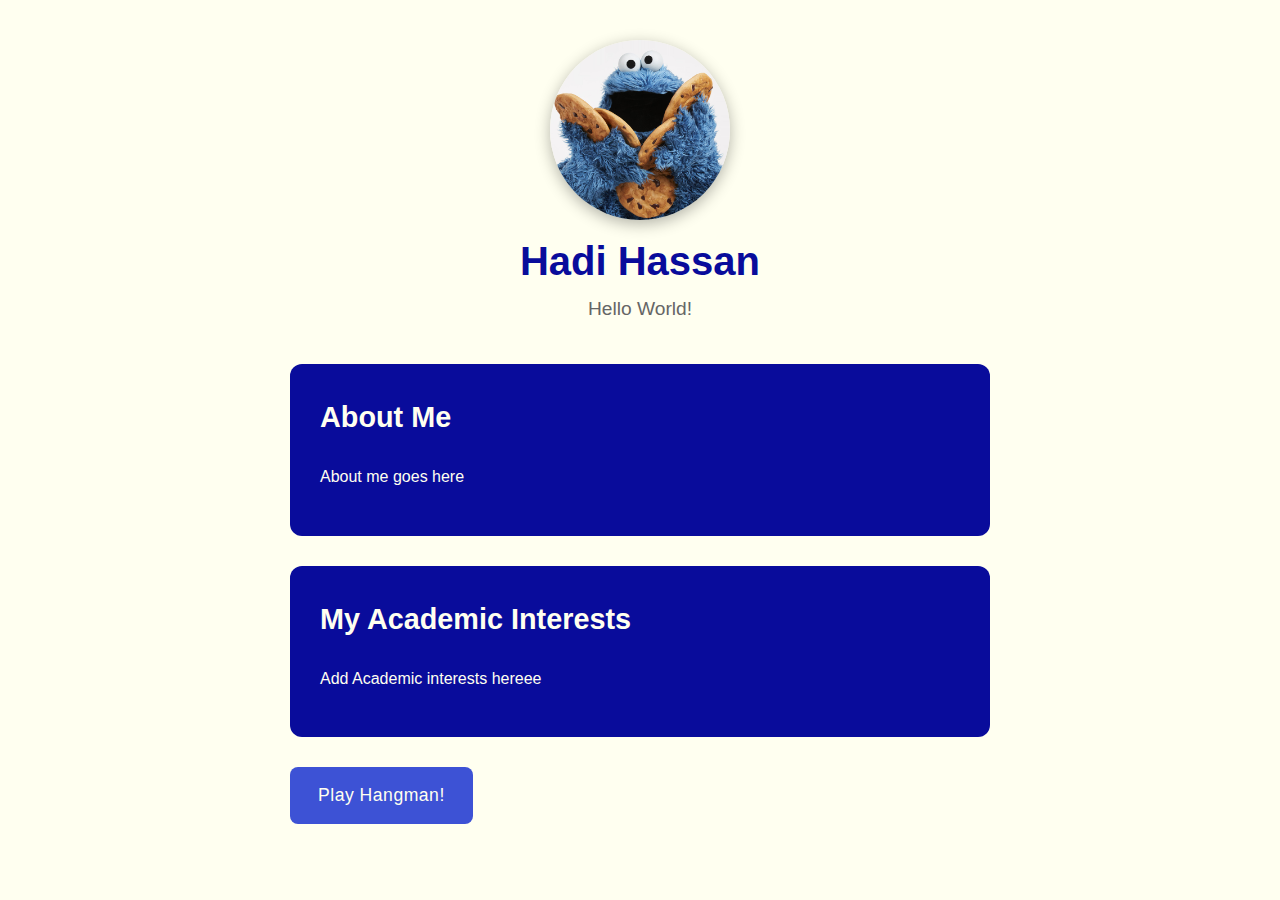
==== index.html @ dd580e77 "initial commit - worked on homepage and added image assets" ====
<!DOCTYPE html>
<html lang="en">
<head>
    <meta charset="UTF-8">
    <title>Hadi Hassan</title>
    <link rel="stylesheet" href="styles.css">
</head>
<body>
    <div class="container">
        <div class="profile-section">
            <img src="images\about\profile-pic.jpeg" alt="Profile Pic" class="profile-pic">
            <h1>Hadi Hassan</h1>
            <p>Hello World!</p>
        </div>
        <div class="about-section">
            <h2>About Me</h2>
            <p>About me goes here </p>
        </div>

        <div class="academic-interests-section">
            <h2>My Academic Interests</h2>
            <p>Add Academic interests hereee</p>
        </div>

        <a href="hangman.html" class="btn">Play Hangman!</a>
    </div>
</body>
</html>
---- styles.css ----
:root {
    --dark-blue: #090c9bff;
    --light-blue: #3d52d5ff;
}

body {
    background-color: ivory;
    font-family: 'Segoe UI', Arial, Helvetica, sans-serif;
    margin: 0;
    padding: 40px 20px;
    line-height: 1.6;
}

.container {
    max-width: 700px;
    margin: 0 auto;
}

.profile-pic {
    width: 180px;
    height: 180px;
    border-radius: 50%;
    box-shadow: 0 4px 15px rgba(0,0,0,0.3);
}

.profile-section {
    text-align: center;
    margin-bottom: 40px;
}

.profile-section h1 {
    font-size: 2.5em;
    margin: 1px 0;
    color: var(--dark-blue);
}

.profile-section p {
    font-size: 1.2em;
    color: #666;
}

.about-section, .academic-interests-section {
    background-color: var(--dark-blue);
    border-radius: 12px;
    padding: 30px;
    margin-bottom: 30px;
}

h2 {
    color: ivory;
    margin-top: 0;
    font-size: 1.8em;
}

p {
    color: ivory;
    margin-top: 0;
    font-size: 1em;
}

.btn {
    display: inline-block;
    background-color: var(--light-blue);
    color: ivory;
    padding: 14px 28px;
    text-decoration: none;
    border-radius: 8px;
    transition: all 0.3s ease;
    font-size: 1.1em;
    font-weight: 500;
    letter-spacing: 0.5px;
}

.btn:hover {
    background-color: var(--dark-blue);
    transform: translateY(-2px);
    box-shadow: 0 4px 12px rgba(61, 82, 213, 0.2);
}
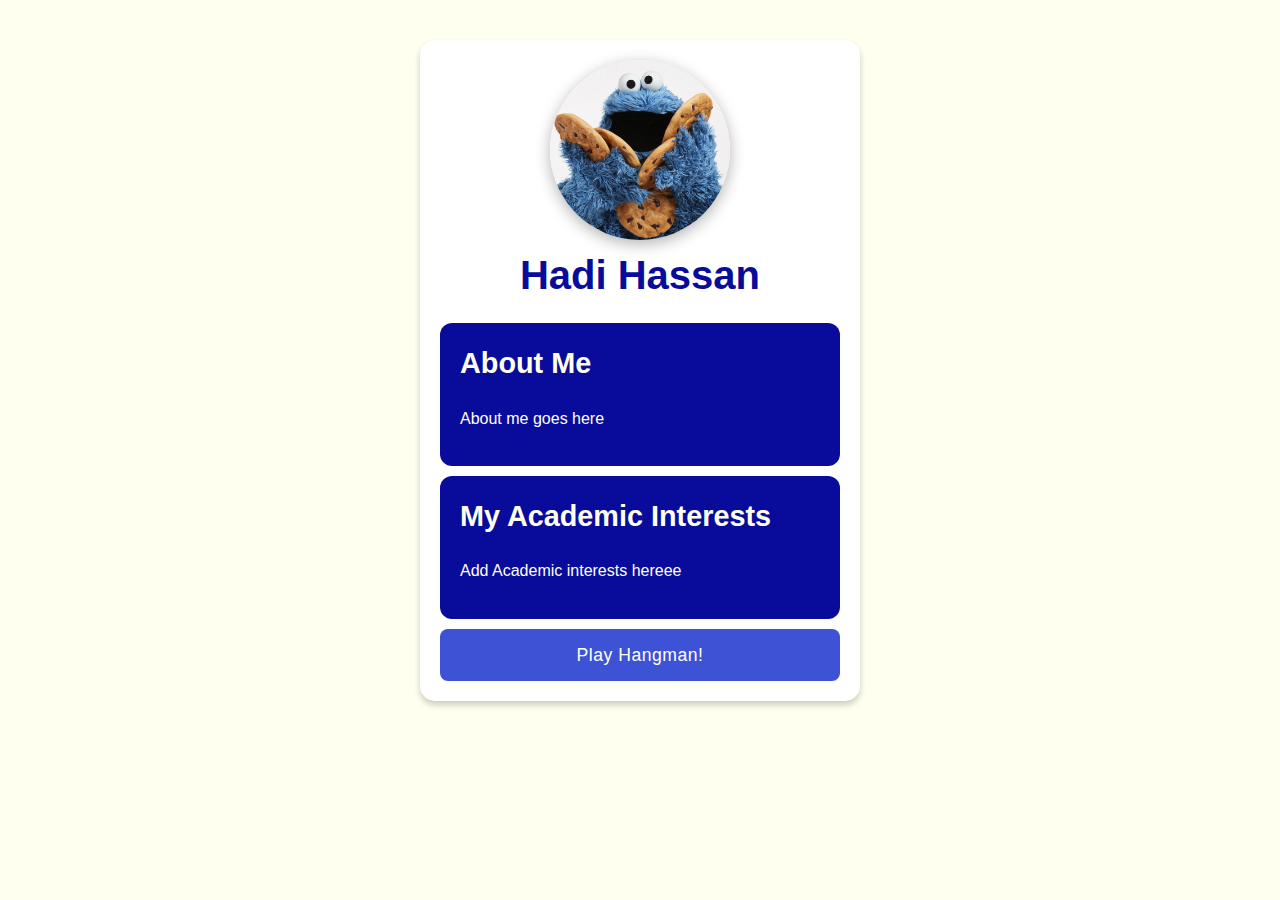
==== commit 4decc302: "added hangman html and updated about page" ====
--- a/index.html
+++ b/index.html
@@ -10,7 +10,6 @@
         <div class="profile-section">
             <img src="images\about\profile-pic.jpeg" alt="Profile Pic" class="profile-pic">
             <h1>Hadi Hassan</h1>
-            <p>Hello World!</p>
         </div>
         <div class="about-section">
             <h2>About Me</h2>
--- a/styles.css
+++ b/styles.css
@@ -8,11 +8,16 @@
     font-family: 'Segoe UI', Arial, Helvetica, sans-serif;
     margin: 0;
     padding: 40px 20px;
-    line-height: 1.6;
+    line-height: 1.4;
 }
 
 .container {
-    max-width: 700px;
+    background-color: #fff;
+    padding: 20px;
+    border-radius: 15px;
+    box-shadow: 0 4px 6px rgba(0,0,0,0.2);
+    width: 90%;
+    max-width: 400px;
     margin: 0 auto;
 }
 
@@ -25,7 +30,7 @@
 
 .profile-section {
     text-align: center;
-    margin-bottom: 40px;
+    margin-bottom: 20px;
 }
 
 .profile-section h1 {
@@ -34,16 +39,11 @@
     color: var(--dark-blue);
 }
 
-.profile-section p {
-    font-size: 1.2em;
-    color: #666;
-}
-
 .about-section, .academic-interests-section {
     background-color: var(--dark-blue);
     border-radius: 12px;
-    padding: 30px;
-    margin-bottom: 30px;
+    padding: 20px;
+    margin-bottom: 10px;
 }
 
 h2 {
@@ -52,9 +52,8 @@
     font-size: 1.8em;
 }
 
-p {
+.about-section, .academic-interests-section p {
     color: ivory;
-    margin-top: 0;
     font-size: 1em;
 }
 
@@ -69,10 +68,13 @@
     font-size: 1.1em;
     font-weight: 500;
     letter-spacing: 0.5px;
+    text-align: center;
+    margin: 0 auto;
+    display: block;
 }
 
 .btn:hover {
     background-color: var(--dark-blue);
     transform: translateY(-2px);
     box-shadow: 0 4px 12px rgba(61, 82, 213, 0.2);
-}
+}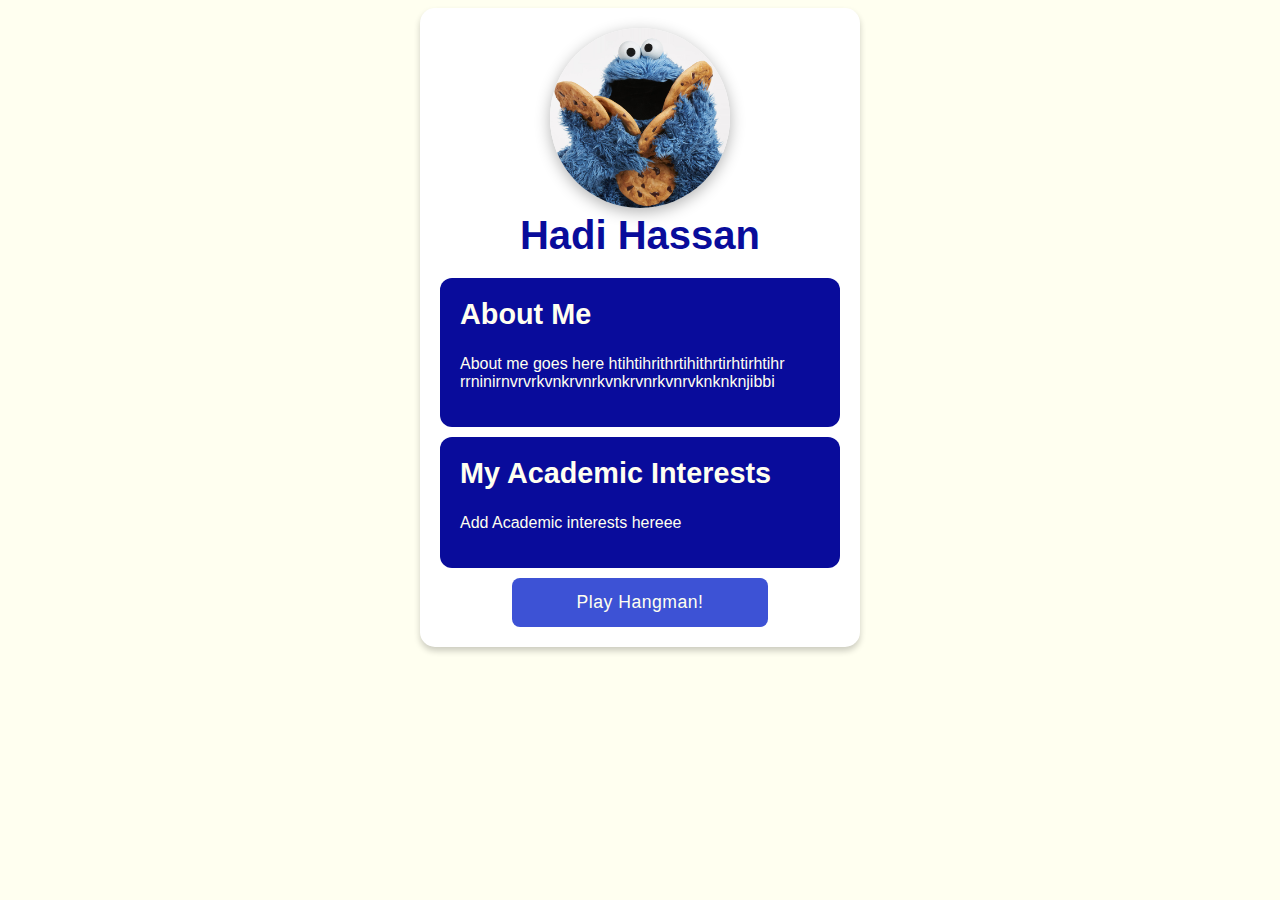
==== commit fc2f326e: "updated css, fixed issues, cleaned up code" ====
--- a/index.html
+++ b/index.html
@@ -13,7 +13,9 @@
         </div>
         <div class="about-section">
             <h2>About Me</h2>
-            <p>About me goes here </p>
+            <p>About me goes here htihtihrithrtihithrtirhtirhtihr
+                rrninirnvrvrkvnkrvnrkvnkrvnrkvnrvknknknjibbi
+            </p>
         </div>
 
         <div class="academic-interests-section">
--- a/styles.css
+++ b/styles.css
@@ -6,9 +6,6 @@
 body {
     background-color: ivory;
     font-family: 'Segoe UI', Arial, Helvetica, sans-serif;
-    margin: 0;
-    padding: 40px 20px;
-    line-height: 1.4;
 }
 
 .container {
@@ -33,7 +30,7 @@
     margin-bottom: 20px;
 }
 
-.profile-section h1 {
+.container h1 {
     font-size: 2.5em;
     margin: 1px 0;
     color: var(--dark-blue);
@@ -57,8 +54,7 @@
     font-size: 1em;
 }
 
-.btn {
-    display: inline-block;
+.btn , .game-btn {
     background-color: var(--light-blue);
     color: ivory;
     padding: 14px 28px;
@@ -71,10 +67,48 @@
     text-align: center;
     margin: 0 auto;
     display: block;
+    width: 50%;
+    margin-top: 5px;
+    border: none;
 }
 
-.btn:hover {
+.btn:hover , .game-btn:hover{
     background-color: var(--dark-blue);
     transform: translateY(-2px);
     box-shadow: 0 4px 12px rgba(61, 82, 213, 0.2);
+}
+
+
+/** Hangman Styling **/
+
+.word-display{
+    display: flex;
+    justify-content: center;
+    gap: 10px;
+    margin: 20px 0;
+  }
+
+.letter-box {
+  width: 60px;
+  height: 60px;
+  display: flex;
+  justify-content: center;
+  align-items: center;
+  background-color: rgba(0, 0, 0, 0.04);
+  border-radius: 15%;
+}
+
+.letter-box img {
+  width: 80%;
+  height: 80%;
+}
+
+input{
+    padding: 10px;
+    font-size: 1.1em;
+    border-radius: 10px;
+    border-style: dotted;
+    margin: auto;
+    display: block;
+    text-align: center;
 }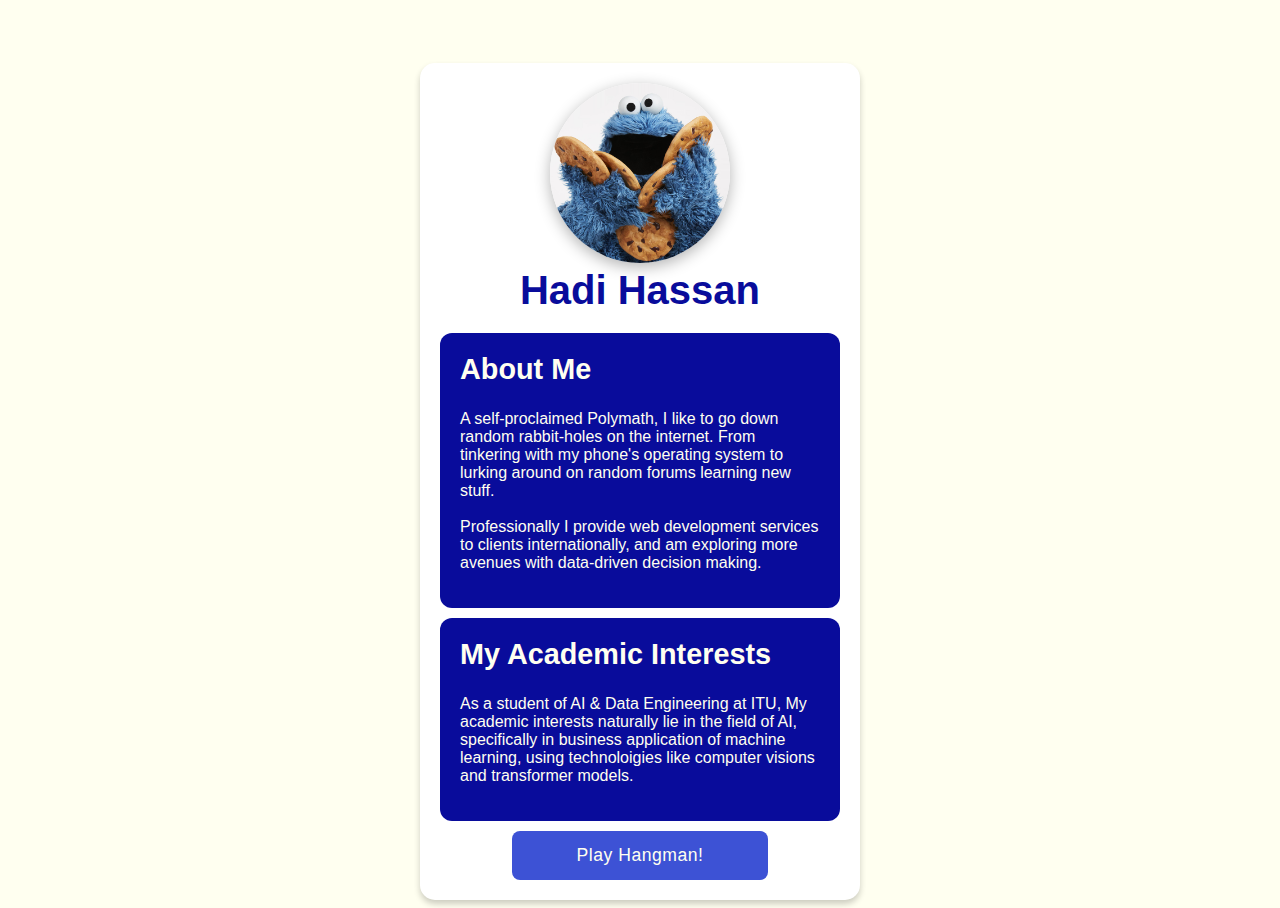
==== commit 3092e25a: "added about and academic interest paras, optimised styling" ====
--- a/index.html
+++ b/index.html
@@ -13,18 +13,15 @@
         </div>
         <div class="about-section">
             <h2>About Me</h2>
-            <p>About me goes here htihtihrithrtihithrtirhtirhtihr
-                rrninirnvrvrkvnkrvnrkvnkrvnrkvnrvknknknjibbi
-            </p>
+            <p>A self-proclaimed Polymath, I like to go down random rabbit-holes on the internet. From tinkering with my phone's operating system to lurking around on random forums learning new stuff. <br><br> Professionally I provide web development services to clients internationally, and am exploring more avenues with data-driven decision making.</p>
         </div>
 
         <div class="academic-interests-section">
             <h2>My Academic Interests</h2>
-            <p>Add Academic interests hereee</p>
+            <p>As a student of AI & Data Engineering at ITU, My academic interests naturally lie in the field of AI, specifically in business application of machine learning, using technoloigies like computer visions and transformer models.</p>
         </div>
 
         <a href="hangman.html" class="btn">Play Hangman!</a>
     </div>
 </body>
-</html>
-
+</html>--- a/styles.css
+++ b/styles.css
@@ -16,6 +16,7 @@
     width: 90%;
     max-width: 400px;
     margin: 0 auto;
+    margin-top: 5%;
 }
 
 .profile-pic {
